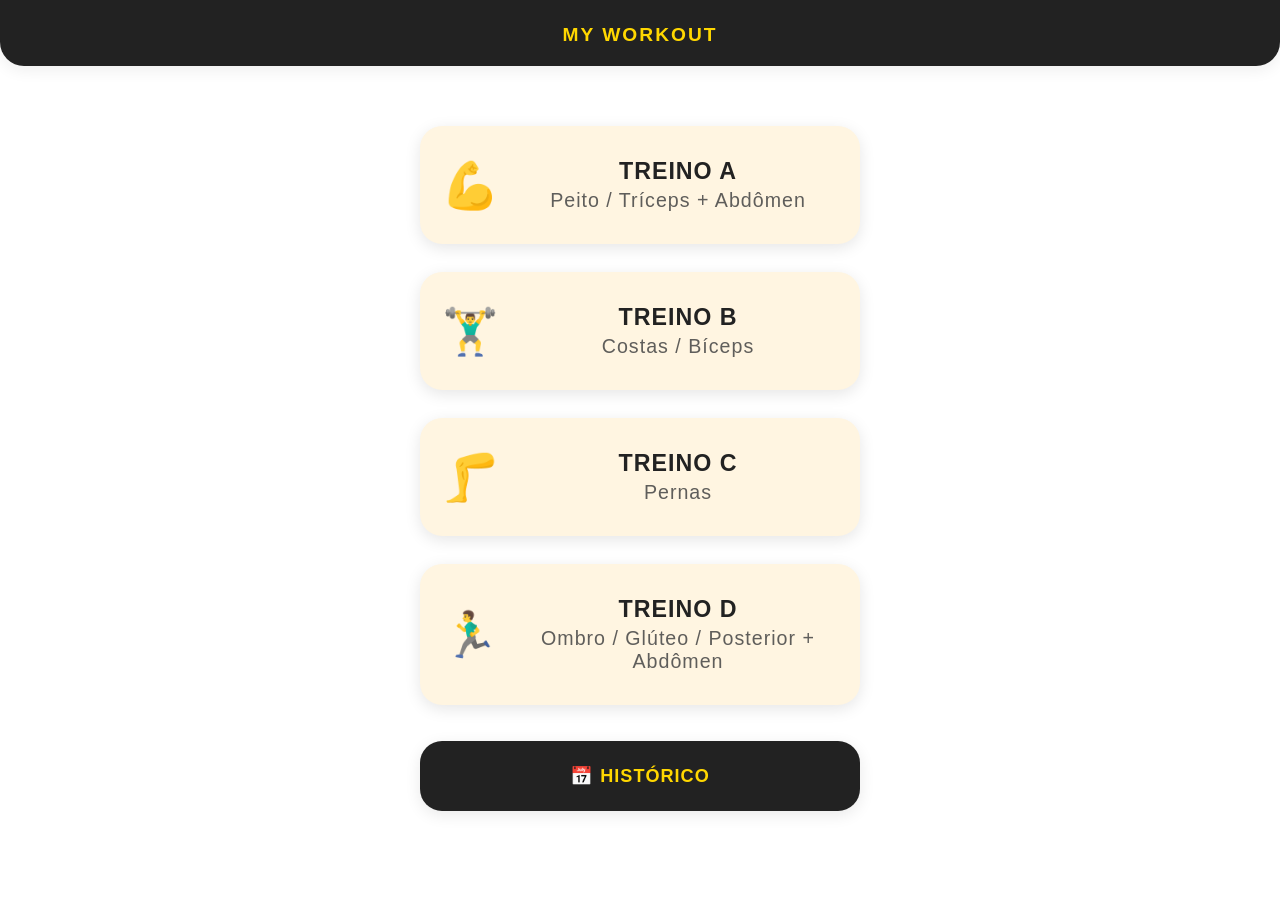
==== index.html @ 5806c037 "Save with toast" ====
<!DOCTYPE html>
<html lang="pt-br">
<head>
  <meta charset="UTF-8">
  <meta name="viewport" content="width=device-width, initial-scale=1.0">
  <title>My Workout - Seu Personal Virtual</title>
  <link rel="stylesheet" href="css/style.css">
</head>
<body>
  <div class="header">
    MY WORKOUT
  </div>
  <div class="container">
    <!-- Tela de seleção de treinos -->
    <div id="mainScreen">
      <div class="treino-cards">
        <button class="treino-card" data-treino="A" onclick="loadWorkout('A')">
          <span class="treino-icon">💪</span>
          <div class="treino-info">
            <div class="treino-title">TREINO A</div>
            <div class="treino-desc">Peito / Tríceps + Abdômen</div>
          </div>
        </button>
        <button class="treino-card" data-treino="B" onclick="loadWorkout('B')">
          <span class="treino-icon">🏋️‍♂️</span>
          <div class="treino-info">
            <div class="treino-title">TREINO B</div>
            <div class="treino-desc">Costas / Bíceps</div>
          </div>
        </button>
        <button class="treino-card" data-treino="C" onclick="loadWorkout('C')">
          <span class="treino-icon">🦵</span>
          <div class="treino-info">
            <div class="treino-title">TREINO C</div>
            <div class="treino-desc">Pernas</div>
          </div>
        </button>
        <button class="treino-card" data-treino="D" onclick="loadWorkout('D')">
          <span class="treino-icon">🏃‍♂️</span>
          <div class="treino-info">
            <div class="treino-title">TREINO D</div>
            <div class="treino-desc">Ombro / Glúteo / Posterior + Abdômen</div>
          </div>
        </button>
      </div>
      <button class="btn-history" onclick="showHistoryScreen()">📅 HISTÓRICO</button>
    </div>
    <!-- Tela de detalhes do treino -->
    <div id="workoutScreen" style="display:none;">
      <div id="workoutContent"></div>
      <div class="timer-container">
        <div id="timer">00:00:00</div>
        <div class="timer-btn-row">
          <button class="timer-btn" onclick="startTimer()">INICIAR</button>
          <button class="timer-btn" onclick="pauseTimer()">PAUSAR</button>
          <button class="timer-btn" onclick="resetTimer()">ZERAR</button>
        </div>
      </div>
      <div class="btn-row">
        <button class="btn-ghost" onclick="showMainScreen()">← VOLTAR</button>
        <button class="btn-primary" onclick="saveProgress()">SALVAR TREINO</button>
      </div>
    </div>
    <!-- Tela de histórico -->
    <div id="historyScreen" style="display:none;">
      <div class="history-panel">
        <h3 class="history-title">HISTÓRICO (Últimos 7 dias)</h3>
        <div class="history-list" id="historyList"></div>
      </div>
      <div class="btn-row-history">
        <button class="btn-ghost" onclick="showMainScreen()">← VOLTAR</button>
      </div>
    </div>
  </div>
  <div id="toast" class="toast"></div>
  <script src="js/app.js"></script>
</body>
</html>
---- css/style.css ----
:root {
    --primary-color: #FFD700;
    --secondary-color: #222;
    --background-color: #fff;
    --button-color: #FFD700;
    --button-text: #222;
    --card-bg: #FFF5E1;
    --history-bg: #FFE4B5;
  }
  * { box-sizing: border-box; }
  body {
    font-family: 'Segoe UI', Arial, sans-serif;
    margin: 0;
    padding: 0;
    background: var(--background-color);
    color: var(--secondary-color);
  }
  .container {
    max-width: 480px;
    margin: 0 auto;
    padding: 20px;
  }
  .header {
    text-align: center;
    padding: 24px 0 20px 0;
    background: var(--secondary-color);
    color: var(--primary-color);
    letter-spacing: 2px;
    font-size: 1.2em;
    font-weight: bold;
    border-bottom-left-radius: 24px;
    border-bottom-right-radius: 24px;
    box-shadow: 0 4px 16px rgba(34,34,34,0.07);
  }
  .treino-cards {
    display: flex;
    flex-direction: column;
    gap: 28px;
    margin: 40px 0 0 0;
  }
  .treino-card {
    border-radius: 22px;
    box-shadow: 0 4px 16px rgba(0,0,0,0.10);
    padding: 32px 22px;
    display: flex;
    align-items: center;
    cursor: pointer;
    transition: transform 0.13s, box-shadow 0.13s;
    border: none;
    outline: none;
    font-size: 1.18em;
    font-weight: 600;
    letter-spacing: 1px;
    color: var(--secondary-color);
    background: var(--card-bg);
    position: relative;
    overflow: hidden;
  }
  .treino-card:hover, .treino-card:active {
    transform: scale(0.98);
    box-shadow: 0 2px 8px rgba(0,0,0,0.13);
    filter: brightness(1.03);
  }
  .treino-icon {
    font-size: 2.4em;
    margin-right: 22px;
    width: 54px;
    text-align: center;
    opacity: 0.93;
  }
  .treino-info {
    flex: 1;
  }
  .treino-title {
    font-size: 1.23em;
    font-weight: bold;
    margin-bottom: 4px;
    color: var(--secondary-color);
  }
  .treino-desc {
    font-size: 1.04em;
    color: #444;
    opacity: 0.85;
    font-weight: 400;
  }
  .btn-history {
    background: var(--secondary-color);
    color: var(--primary-color);
    border: none;
    border-radius: 22px;
    font-size: 1.13em;
    font-weight: bold;
    padding: 24px 0;
    width: 100%;
    margin: 36px 0 0 0;
    letter-spacing: 1px;
    box-shadow: 0 4px 16px rgba(0,0,0,0.09);
    cursor: pointer;
    transition: filter 0.13s, box-shadow 0.13s;
  }
  .btn-history:active {
    filter: brightness(0.96);
  }
  /* Exercícios */
  .exercise-card {
    background: var(--card-bg);
    border-radius: 20px;
    padding: 24px 18px;
    margin: 24px 0;
    box-shadow: 0 4px 16px rgba(0,0,0,0.09);
    display: flex;
    flex-direction: column;
    gap: 12px;
    transition: box-shadow 0.12s;
  }
  .exercise-card:hover {
    box-shadow: 0 6px 24px rgba(34,34,34,0.12);
  }
  .exercise-header {
    display: flex;
    justify-content: space-between;
    align-items: center;
    margin-bottom: 13px;
  }
  .exercise-title {
    font-size: 1.16em;
    font-weight: 600;
    color: var(--secondary-color);
    letter-spacing: 0.5px;
  }
  .exercise-controls {
    display: flex;
    gap: 18px;
    align-items: center;
    flex-wrap: wrap;
  }
  .control-group {
    display: flex;
    align-items: center;
    gap: 12px;
    margin-bottom: 3px;
  }
  .control-btn {
    width: 44px;
    height: 44px;
    border-radius: 16px;
    border: none;
    background: var(--button-color);
    color: var(--button-text);
    font-size: 1.3em;
    cursor: pointer;
    font-weight: bold;
    margin: 0 4px;
    box-shadow: 0 2px 8px rgba(0,0,0,0.07);
    transition: background 0.15s, transform 0.12s;
  }
  .control-btn:active {
    background: #ffe066;
    transform: scale(0.96);
  }
  .control-value {
    min-width: 44px;
    text-align: center;
    font-weight: 500;
    color: var(--secondary-color);
    font-size: 1.13em;
  }
  input[type="checkbox"] {
    accent-color: #FFD700;
    width: 26px;
    height: 26px;
    cursor: pointer;
  }
  /* Timer */
  .timer-container {
    margin: 38px 0 28px 0;
    display: flex;
    flex-direction: column;
    align-items: center;
  }
  #timer {
    font-size: 2.6em;
    font-weight: bold;
    color: var(--primary-color);
    margin-bottom: 18px;
    letter-spacing: 2px;
    text-shadow: 1px 1px 0 #fffbe0;
    text-align: center;
    width: 100%;
  }
  .timer-btn-row {
    display: flex;
    justify-content: center;
    gap: 12px;
    width: 100%;
    flex-wrap: wrap;
  }
  .timer-btn {
    padding: 14px 28px;
    border-radius: 12px;
    border: none;
    background: var(--button-color);
    color: var(--button-text);
    font-weight: bold;
    cursor: pointer;
    font-size: 1.13em;
    letter-spacing: 1px;
    box-shadow: 0 2px 8px rgba(0,0,0,0.09);
    transition: background 0.15s;
    min-width: 90px;
  }
  .timer-btn:hover, .timer-btn:active {
    background: #ffe066;
  }
  /* Botões de ação */
  .btn-row {
    display: flex;
    justify-content: center;
    gap: 18px;
    margin-top: 22px;
  }
  .btn-row .btn-ghost, .btn-row .btn-primary {
    flex: 1 1 0;
    min-width: 44vw;
    max-width: 240px;
    padding: 20px 0;
    font-size: 1.1em;
    font-weight: bold;
    border-radius: 22px;
    border: none;
    letter-spacing: 1px;
    box-shadow: 0 2px 8px rgba(0,0,0,0.10);
    transition: filter 0.13s, box-shadow 0.13s, background 0.13s;
    margin: 0;
  }
  .btn-row .btn-ghost {
    background: #eee;
    color: #444;
  }
  .btn-row .btn-ghost:active {
    filter: brightness(0.96);
  }
  .btn-row .btn-primary {
    background: var(--button-color);
    color: var(--button-text);
  }
  .btn-row .btn-primary:active {
    filter: brightness(0.97);
  }
  #historyScreen { display: none; }
  .history-panel {
    background: var(--history-bg);
    border-radius: 16px;
    padding: 28px 18px 16px 18px;
    margin-top: 38px;
    box-shadow: 0 2px 8px rgba(0,0,0,0.07);
  }
  .history-title {
    color: var(--secondary-color);
    margin-bottom: 18px;
    text-align: center;
    letter-spacing: 1px;
    font-size: 1.15em;
    font-weight: bold;
  }
  .history-list {
    max-height: 320px;
    overflow-y: auto;
  }
  .history-item {
    padding: 13px 0;
    border-bottom: 1px solid #FFD700;
    font-size: 1.04em;
    color: #333;
    display: flex;
    align-items: center;
    gap: 10px;
  }
  .history-item:last-child {
    border-bottom: none;
  }
  .history-date {
    font-weight: bold;
    color: #FFD700;
    min-width: 90px;
  }
  .history-workout {
    flex: 1;
  }
  .btn-row-history {
    display: flex;
    justify-content: center;
    margin: 30px 0 0 0;
  }
  .btn-row-history .btn-ghost {
    min-width: 160px;
    font-size: 1em;
    padding: 18px 0;
    border-radius: 18px;
    background: #eee;
    color: #444;
    box-shadow: 0 2px 6px rgba(0,0,0,0.09);
    border: none;
    font-weight: bold;
    letter-spacing: 1px;
    transition: filter 0.13s, box-shadow 0.13s;
  }
  .btn-row-history .btn-ghost:active {
    filter: brightness(0.96);
  }
  @media (max-width: 600px) {
    .container { padding: 6px; }
    .treino-card { font-size: 1em; padding: 18px 8px; }
    .treino-icon { font-size: 1.6em; margin-right: 10px; width: 32px; }
    .exercise-card { padding: 14px 8px; }
    .control-btn { width: 38px; height: 38px; font-size: 1.1em; }
    .btn-row .btn-ghost, .btn-row .btn-primary { min-width: 46vw; font-size: 1em; padding: 14px 0; }
    .btn-row-history .btn-ghost { min-width: 110px; font-size: 0.98em; }
    #timer { font-size: 2em; }
    .timer-btn-row { flex-direction: column; gap: 10px; }
  }
  .toast {
    visibility: hidden;
    min-width: 220px;
    background-color: #FFD700;
    color: #222;
    text-align: center;
    border-radius: 12px;
    padding: 16px 24px;
    position: fixed;
    left: 50%;
    bottom: 40px;
    transform: translateX(-50%);
    z-index: 9999;
    font-size: 1.08em;
    font-weight: bold;
    box-shadow: 0 4px 16px rgba(0,0,0,0.13);
    opacity: 0;
    transition: opacity 0.3s, visibility 0.3s;
  }
  .toast.show {
    visibility: visible;
    opacity: 1;
  }
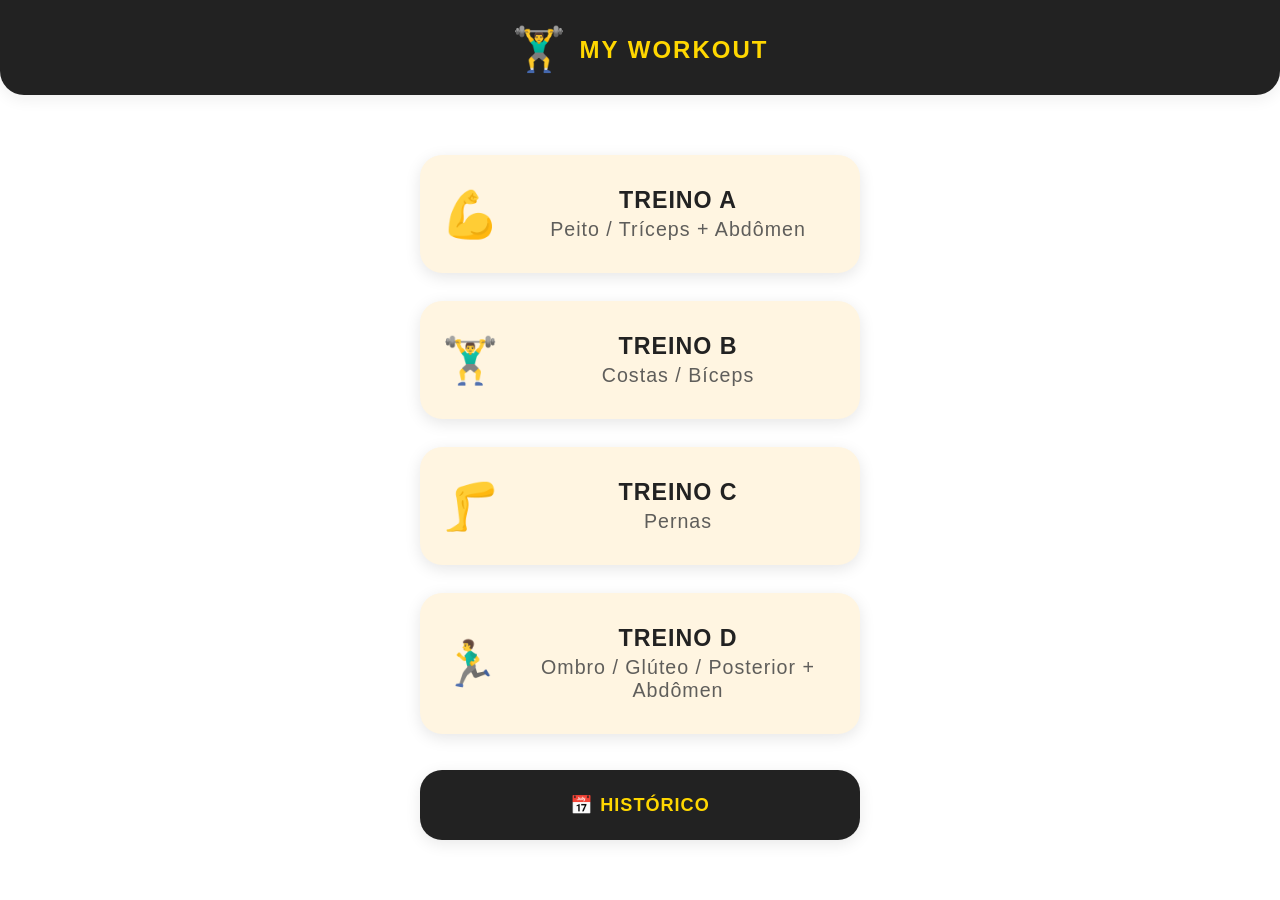
==== commit dc38c8aa: "Apply" ====
--- a/index.html
+++ b/index.html
@@ -8,8 +8,9 @@
 </head>
 <body>
   <div class="header">
+    <span class="header-logo">🏋️‍♂️</span>
     MY WORKOUT
-  </div>
+  </div>  
   <div class="container">
     <!-- Tela de seleção de treinos -->
     <div id="mainScreen">
@@ -47,6 +48,8 @@
     </div>
     <!-- Tela de detalhes do treino -->
     <div id="workoutScreen" style="display:none;">
+      <div id="workoutNav"></div>
+      <div id="workoutHeader"></div>
       <div id="workoutContent"></div>
       <div class="timer-container">
         <div id="timer">00:00:00</div>
@@ -57,9 +60,10 @@
         </div>
       </div>
       <div class="btn-row">
-        <button class="btn-ghost" onclick="showMainScreen()">← VOLTAR</button>
-        <button class="btn-primary" onclick="saveProgress()">SALVAR TREINO</button>
-      </div>
+        <button class="btn-ghost" onclick="showMainScreen()">← Voltar</button>
+        <button class="btn-primary" onclick="saveProgress()">💾 Salvar</button>
+        <button class="btn-ghost" onclick="clearProgress()">🧹 Limpar</button>
+      </div>      
     </div>
     <!-- Tela de histórico -->
     <div id="historyScreen" style="display:none;">
@@ -71,8 +75,13 @@
         <button class="btn-ghost" onclick="showMainScreen()">← VOLTAR</button>
       </div>
     </div>
-  </div>
-  <div id="toast" class="toast"></div>
-  <script src="js/app.js"></script>
+    <!-- Toasts -->
+    <div id="toast" class="toast"></div>
+    <div id="confirm-exit-toast" class="toast" style="padding: 18px 16px;">
+      <span id="confirm-exit-msg"></span><br>
+      <button id="btn-save-exit" class="toast-btn">Salvar e sair</button>
+      <button id="btn-exit" class="toast-btn">Sair sem salvar</button>
+    </div>
+    <script src="js/app.js"></script>
 </body>
 </html>
--- a/css/style.css
+++ b/css/style.css
@@ -21,16 +21,23 @@
     padding: 20px;
   }
   .header {
-    text-align: center;
-    padding: 24px 0 20px 0;
+    display: flex;
+    align-items: center;
+    justify-content: center;
+    gap: 12px;
     background: var(--secondary-color);
     color: var(--primary-color);
     letter-spacing: 2px;
-    font-size: 1.2em;
-    font-weight: bold;
+    font-size: 1.5em;
+    font-weight: bold;
+    padding: 24px 0 20px 0;
     border-bottom-left-radius: 24px;
     border-bottom-right-radius: 24px;
     box-shadow: 0 4px 16px rgba(34,34,34,0.07);
+  }
+  .header-logo {
+    font-size: 1.8em;
+    user-select: none;
   }
   .treino-cards {
     display: flex;
@@ -216,14 +223,16 @@
   .btn-row {
     display: flex;
     justify-content: center;
-    gap: 18px;
+    align-items: stretch;
+    gap: 16px; /* Isso garante espaço entre os botões */
     margin-top: 22px;
   }
+  
   .btn-row .btn-ghost, .btn-row .btn-primary {
     flex: 1 1 0;
-    min-width: 44vw;
+    min-width: 0;
     max-width: 240px;
-    padding: 20px 0;
+    padding: 12px 10px; /* padding horizontal reduzido para evitar quebra */
     font-size: 1.1em;
     font-weight: bold;
     border-radius: 22px;
@@ -232,17 +241,24 @@
     box-shadow: 0 2px 8px rgba(0,0,0,0.10);
     transition: filter 0.13s, box-shadow 0.13s, background 0.13s;
     margin: 0;
-  }
+    text-align: center;
+    white-space: nowrap; /* evita quebra de linha */
+    display: flex;
+    align-items: center;
+    justify-content: center;
+    gap: 6px; /* espaço entre ícone e texto */
+  }
+  
   .btn-row .btn-ghost {
     background: #eee;
     color: #444;
   }
-  .btn-row .btn-ghost:active {
-    filter: brightness(0.96);
-  }
   .btn-row .btn-primary {
     background: var(--button-color);
     color: var(--button-text);
+  }
+  .btn-row .btn-ghost:active {
+    filter: brightness(0.96);
   }
   .btn-row .btn-primary:active {
     filter: brightness(0.97);
@@ -319,6 +335,71 @@
     #timer { font-size: 2em; }
     .timer-btn-row { flex-direction: column; gap: 10px; }
   }
+  .workout-header-card {
+    background: #FFD700;
+    color: #222;
+    border-radius: 18px;
+    box-shadow: 0 2px 8px rgba(0,0,0,0.08);
+    padding: 22px 18px 18px 18px;
+    margin-bottom: 18px;
+    text-align: center;
+    font-weight: bold;
+    font-size: 1.18em;
+    letter-spacing: 1px;
+    display: flex;
+    flex-direction: column;
+    align-items: center;
+    justify-content: center;
+  }
+  .workout-header-title {
+    font-size: 1.25em;
+    margin-bottom: 6px;
+    color: #222;
+    font-weight: bold;
+    letter-spacing: 1px;
+  }
+  .workout-header-desc {
+    font-size: 1.02em;
+    color: #444;
+    opacity: 0.95;
+    font-weight: 500;
+    letter-spacing: 0.5px;
+  }
+  .workout-nav {
+    display: flex;
+    justify-content: space-between;
+    align-items: center;
+    margin-bottom: 10px;
+    gap: 8px;
+  }
+  .workout-nav-btn {
+    background: #FFD700;
+    color: #222;
+    border: none;
+    border-radius: 50%;
+    width: 44px;
+    height: 44px;
+    font-size: 1.5em;
+    font-weight: bold;
+    box-shadow: 0 2px 8px rgba(0,0,0,0.08);
+    cursor: pointer;
+    transition: background 0.13s, transform 0.13s;
+    display: flex;
+    align-items: center;
+    justify-content: center;
+  }
+  .workout-nav-btn:active {
+    background: #ffe066;
+    transform: scale(0.96);
+  }
+  .workout-nav-label {
+    flex: 1;
+    text-align: center;
+    font-size: 1.12em;
+    font-weight: bold;
+    color: #222;
+    letter-spacing: 1px;
+  }
   .toast {
     visibility: hidden;
     min-width: 220px;
@@ -342,4 +423,26 @@
     visibility: visible;
     opacity: 1;
   }
-  +  .toast-btn {
+    background: #222;
+    color: #FFD700;
+    border: none;
+    border-radius: 8px;
+    padding: 8px 18px;
+    margin: 10px 8px 0 8px;
+    font-size: 1em;
+    font-weight: bold;
+    cursor: pointer;
+    transition: background 0.13s;
+  }
+  .toast-btn:hover {
+    background: #444;
+  }
+  #confirm-exit-toast {
+    display: none;
+  }
+  #confirm-exit-toast.show {
+    display: block;
+    visibility: visible;
+    opacity: 1;
+  }
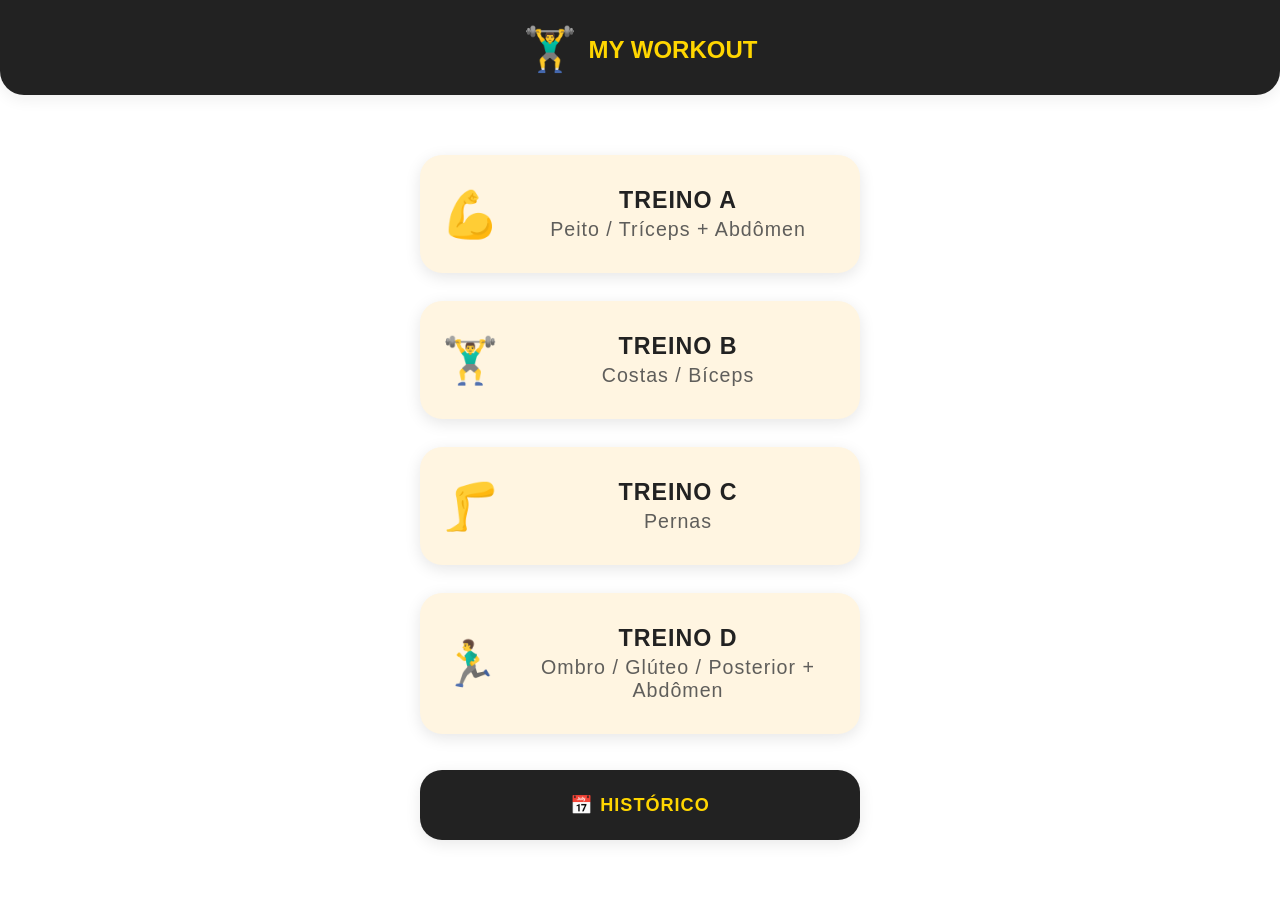
==== commit ba774ed7: "Update" ====
--- a/index.html
+++ b/index.html
@@ -10,33 +10,33 @@
   <div class="header">
     <span class="header-logo">🏋️‍♂️</span>
     MY WORKOUT
-  </div>  
+  </div>
   <div class="container">
     <!-- Tela de seleção de treinos -->
     <div id="mainScreen">
       <div class="treino-cards">
-        <button class="treino-card" data-treino="A" onclick="loadWorkout('A')">
+        <button class="treino-card" data-treino="A" onclick="MyWorkoutApp.loadWorkout('A')">
           <span class="treino-icon">💪</span>
           <div class="treino-info">
             <div class="treino-title">TREINO A</div>
             <div class="treino-desc">Peito / Tríceps + Abdômen</div>
           </div>
         </button>
-        <button class="treino-card" data-treino="B" onclick="loadWorkout('B')">
+        <button class="treino-card" data-treino="B" onclick="MyWorkoutApp.loadWorkout('B')">
           <span class="treino-icon">🏋️‍♂️</span>
           <div class="treino-info">
             <div class="treino-title">TREINO B</div>
             <div class="treino-desc">Costas / Bíceps</div>
           </div>
         </button>
-        <button class="treino-card" data-treino="C" onclick="loadWorkout('C')">
+        <button class="treino-card" data-treino="C" onclick="MyWorkoutApp.loadWorkout('C')">
           <span class="treino-icon">🦵</span>
           <div class="treino-info">
             <div class="treino-title">TREINO C</div>
             <div class="treino-desc">Pernas</div>
           </div>
         </button>
-        <button class="treino-card" data-treino="D" onclick="loadWorkout('D')">
+        <button class="treino-card" data-treino="D" onclick="MyWorkoutApp.loadWorkout('D')">
           <span class="treino-icon">🏃‍♂️</span>
           <div class="treino-info">
             <div class="treino-title">TREINO D</div>
@@ -44,26 +44,25 @@
           </div>
         </button>
       </div>
-      <button class="btn-history" onclick="showHistoryScreen()">📅 HISTÓRICO</button>
+      <button class="btn-history" onclick="MyWorkoutApp.showHistoryScreen()">📅 HISTÓRICO</button>
     </div>
     <!-- Tela de detalhes do treino -->
     <div id="workoutScreen" style="display:none;">
-      <div id="workoutNav"></div>
       <div id="workoutHeader"></div>
       <div id="workoutContent"></div>
       <div class="timer-container">
         <div id="timer">00:00:00</div>
         <div class="timer-btn-row">
-          <button class="timer-btn" onclick="startTimer()">INICIAR</button>
-          <button class="timer-btn" onclick="pauseTimer()">PAUSAR</button>
-          <button class="timer-btn" onclick="resetTimer()">ZERAR</button>
+          <button class="timer-btn" onclick="MyWorkoutApp.startTimer()">INICIAR</button>
+          <button class="timer-btn" onclick="MyWorkoutApp.pauseTimer()">PAUSAR</button>
+          <button class="timer-btn" onclick="MyWorkoutApp.resetTimer()">ZERAR</button>
         </div>
       </div>
       <div class="btn-row">
-        <button class="btn-ghost" onclick="showMainScreen()">← Voltar</button>
-        <button class="btn-primary" onclick="saveProgress()">💾 Salvar</button>
-        <button class="btn-ghost" onclick="clearProgress()">🧹 Limpar</button>
-      </div>      
+        <button class="btn-ghost" onclick="MyWorkoutApp.handleExitWorkout()">← Voltar</button>
+        <button class="btn-primary" onclick="MyWorkoutApp.saveProgress()">💾 Salvar</button>
+        <button class="btn-ghost" onclick="MyWorkoutApp.clearProgress()">🧹 Limpar</button>
+      </div>
     </div>
     <!-- Tela de histórico -->
     <div id="historyScreen" style="display:none;">
@@ -72,7 +71,7 @@
         <div class="history-list" id="historyList"></div>
       </div>
       <div class="btn-row-history">
-        <button class="btn-ghost" onclick="showMainScreen()">← VOLTAR</button>
+        <button class="btn-ghost" onclick="MyWorkoutApp.showMainScreen()">← VOLTAR</button>
       </div>
     </div>
     <!-- Toasts -->
@@ -84,4 +83,4 @@
     </div>
     <script src="js/app.js"></script>
 </body>
-</html>
+</html>
--- a/css/style.css
+++ b/css/style.css
@@ -1,8 +1,8 @@
-:root {
-    --primary-color: #FFD700;
+  :root {
+    --primary-color: #FFD600;
     --secondary-color: #222;
     --background-color: #fff;
-    --button-color: #FFD700;
+    --button-color: #FFD600;
     --button-text: #222;
     --card-bg: #FFF5E1;
     --history-bg: #FFE4B5;
@@ -27,7 +27,6 @@
     gap: 12px;
     background: var(--secondary-color);
     color: var(--primary-color);
-    letter-spacing: 2px;
     font-size: 1.5em;
     font-weight: bold;
     padding: 24px 0 20px 0;
@@ -340,23 +339,51 @@
     color: #222;
     border-radius: 18px;
     box-shadow: 0 2px 8px rgba(0,0,0,0.08);
-    padding: 22px 18px 18px 18px;
+    padding: 18px 14px 14px 14px;
     margin-bottom: 18px;
     text-align: center;
     font-weight: bold;
+    font-size: 1.13em;
+    letter-spacing: 1px;
+    display: flex;
+    flex-direction: column;
+    align-items: center;
+    justify-content: center;
+  }
+  .workout-header-nav-row {
+    display: flex;
+    align-items: center;
+    justify-content: center;
+    gap: 18px;
+    margin-bottom: 6px;
+  }
+  .workout-header-nav-btn {
+    background: #fff;
+    color: #FFD600;
+    border: none;
+    border-radius: 50%;
+    width: 38px;
+    height: 38px;
+    font-size: 1.3em;
+    font-weight: bold;
+    cursor: pointer;
+    display: flex;
+    align-items: center;
+    justify-content: center;
+    transition: background 0.13s, transform 0.13s;
+    box-shadow: 0 2px 6px rgba(0,0,0,0.06);
+  }
+  .workout-header-nav-btn:active {
+    background: #ffe066;
+    color: #222;
+    transform: scale(0.96);
+  }
+  .workout-header-title {
     font-size: 1.18em;
-    letter-spacing: 1px;
-    display: flex;
-    flex-direction: column;
-    align-items: center;
-    justify-content: center;
-  }
-  .workout-header-title {
-    font-size: 1.25em;
-    margin-bottom: 6px;
-    color: #222;
-    font-weight: bold;
-    letter-spacing: 1px;
+    font-weight: bold;
+    color: #222;
+    letter-spacing: 1px;
+    margin: 0 8px;
   }
   .workout-header-desc {
     font-size: 1.02em;
@@ -364,6 +391,7 @@
     opacity: 0.95;
     font-weight: 500;
     letter-spacing: 0.5px;
+    margin-top: 2px;
   }
   .workout-nav {
     display: flex;
